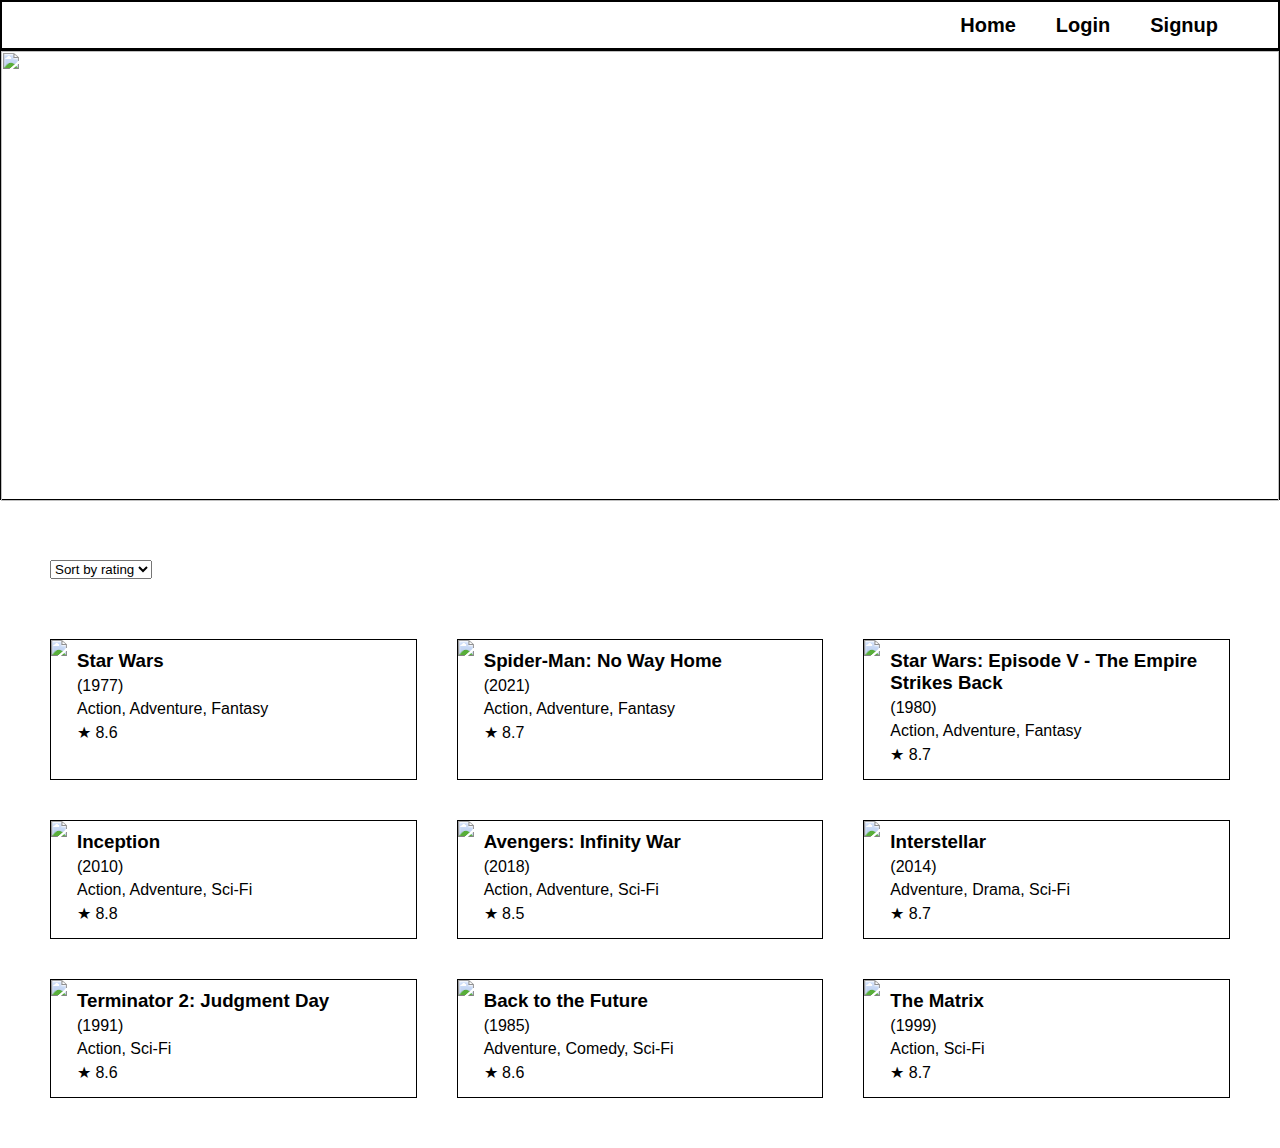
==== index.html @ c57ab17e "Initial commit" ====
<!DOCTYPE html>
<html lang="en">

    <head>
        <meta charset="UTF-8">
        <meta http-equiv="X-UA-Compatible" content="IE=edge">
        <meta name="viewport" content="width=device-width, initial-scale=1.0">
        <link rel="stylesheet" href="./styles/index.css">
        <title>Home</title>
    </head>

    <body>
        <div id="nav">
            <div><a href="./index.html">Home</a></div>
            <div><a href="./login.html">Login</a></div>
            <div><a href="./signup.html">Signup</a></div>
        </div>
        <div id="slideshow">
            <!--Show Slideshow here-->

        </div>

        <div id="sort-buttons">
            <select onchange="sortItems()" id="sorter">
                <option value="">Sort by rating</option>
                <option value="h2l" id="sort-hl">High to Low</option>
                <option value="l2h" id="sort-lh">Low to High</option>
            </select>
            <!--Add sorting here-->
        </div>
        <div id="movies">
            <!--Show list of movies here-->
        </div>
    </body>

</html>
<script src="./scripts/index.js"></script>
---- styles/index.css ----
*{
    margin: 0;
    padding: 0;
    box-sizing: border-box;
    font-family: 'Open Sans', sans-serif;
}
#nav{
    width: 100%;
    /* padding: 20px; */
    border: 2px solid;
    height: 50px;
    display: flex;
    justify-content: end;
    align-items: center;
    gap: 40px;
}
#nav>div:last-child{
    margin-right: 60px;
}
#nav>div>a{
    font-size: 20px;
    font-weight: bold;
    text-decoration: none;
    color: black;
}
#slideshow{
    border: 1px solid;
   width: 100%;
   height: 450px; 
   margin-bottom: 50px;
}
#slideshow>img{
    width: 100%;
   height: 450px; 
}
#sort-buttons{
    padding: 10px 50px;

}
#movies{
    padding: 50px;
    /* border: 1px solid; */
    display: grid;
    grid-template-columns: repeat(3, 1fr);
    gap: 40px;
}
#movies>div{
    /* width: 200px;
    height: 100px; */
    border: 1px solid;
    display: flex;
    /* justify-content: ; */
}
#mimgdiv{
    height: 100%;
    /* margin-right: 10px; */
    /* border: 1px solid red; */
}
#mimgdiv>img{
    height: 100%;
    /* border: 1px solid red; */
}
#mcondiv{
    padding: 10px;
    /* gap: 10px; */
}
#mcondiv>p, #mcondiv>h3{
    margin-bottom: 5px;
    /* gap: 10px; */
}
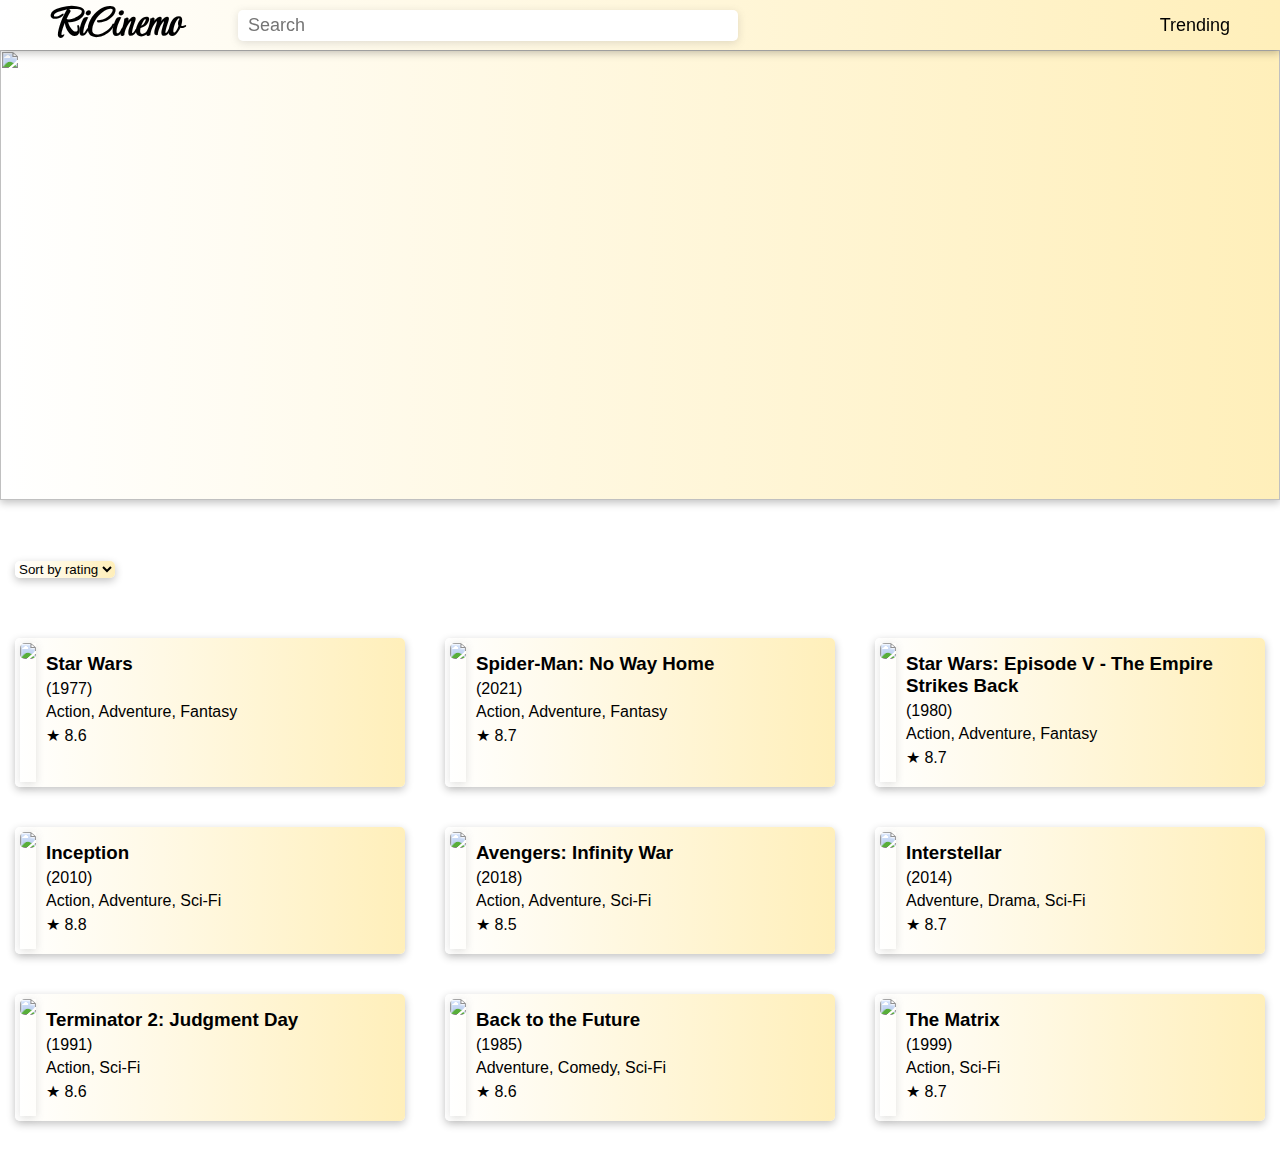
==== commit 6e4e8cb5: "update" ====
--- a/index.html
+++ b/index.html
@@ -5,33 +5,38 @@
         <meta charset="UTF-8">
         <meta http-equiv="X-UA-Compatible" content="IE=edge">
         <meta name="viewport" content="width=device-width, initial-scale=1.0">
+         <link rel="icon" type="image/x-icon" href="/assets/favicon.ico">
+        <link rel="preconnect" href="https://fonts.googleapis.com">
+        <link rel="preconnect" href="https://fonts.gstatic.com" crossorigin>
+        <link href="https://fonts.googleapis.com/css2?family=Playfair+Display:ital,wght@0,400;0,500;0,600;0,700;0,800;0,900;1,400;1,500;1,600;1,700;1,800;1,900&family=Style+Script&display=swap" rel="stylesheet">
         <link rel="stylesheet" href="./styles/index.css">
-        <title>Home</title>
+        <title>RiCinemo</title>
     </head>
 
     <body>
-        <div id="nav">
-            <div><a href="./index.html">Home</a></div>
-            <div><a href="./login.html">Login</a></div>
-            <div><a href="./signup.html">Signup</a></div>
+        <div id="navcon">
+            <div id="nav">
+                <div id="lhs">
+                    <div id="logo">
+                        <a href="./index.html">RiCinemo</a>
+                    </div>
+                    <div id="searchdiv">
+                        <input oninput="debounce(main, 1000)" type="text" id="search" placeholder="Search">
+                        <div id="searchresult">
+                            
+                        </div>
+                    </div>
+                </div>
+                <div id="rhs">
+                    <div><a href="./trending.html">Trending</a></div>
+                    <!-- <div><a href="">Login</a></div>
+                    <div><a href="">Signup</a></div> -->
+                </div>
+                
+            </div>
         </div>
-        <div id="slideshow">
-            <!--Show Slideshow here-->
-
-        </div>
-
-        <div id="sort-buttons">
-            <select onchange="sortItems()" id="sorter">
-                <option value="">Sort by rating</option>
-                <option value="h2l" id="sort-hl">High to Low</option>
-                <option value="l2h" id="sort-lh">Low to High</option>
-            </select>
-            <!--Add sorting here-->
-        </div>
-        <div id="movies">
-            <!--Show list of movies here-->
-        </div>
+        
+        <div id="con"></div>
     </body>
-
 </html>
 <script src="./scripts/index.js"></script>--- a/styles/index.css
+++ b/styles/index.css
@@ -4,67 +4,326 @@
     box-sizing: border-box;
     font-family: 'Open Sans', sans-serif;
 }
+
+#navcon{
+
+    display: flex;
+    justify-content: center;
+    margin: auto;
+    /* border: 1px solid red; */
+}
 #nav{
-    width: 100%;
-    /* padding: 20px; */
-    border: 2px solid;
+    background: #FFEFBA;  /* fallback for old browsers */
+    background: -webkit-linear-gradient(to right, #FFFFFF, #FFEFBA);  /* Chrome 10-25, Safari 5.1-6 */
+    background: linear-gradient(to right, #FFFFFF, #FFEFBA); /* W3C, IE 10+/ Edge, Firefox 16+, Chrome 26+, Opera 12+, Safari 7+ */
+    position: fixed;
+    top: 0;
+    /* left: 0; */
+    /* margin: auto; */
+    max-width: 1366px;
+    width: 100vw;
     height: 50px;
     display: flex;
+    justify-content: space-between;
+    align-items: center;
+    box-shadow: rgba(0, 0, 0, 0.24) 0px 3px 8px;
+}
+#lhs{
+    width : 60%;
+    height: 50px;
+    display: flex;
+    justify-content: space-between;
+    align-items: center;
+    /* border: 1px solid red; */
+}
+#rhs{
+    width : 40%;
+    height: 50px;
+    display: flex;
     justify-content: end;
     align-items: center;
     gap: 40px;
-}
-#nav>div:last-child{
-    margin-right: 60px;
-}
-#nav>div>a{
+    margin-right: 50px;
+    /* border: 1px solid red; */
+}
+#rhs>div{
+    height: 100%;
+    display: flex;
+    align-items: center;
+    
+}
+#rhs>div>a:hover{
+    border-bottom: 2px solid;
+}
+#rhs>div>a{
+    padding: 5px 0;
+    font-size: 18px;
+    text-decoration: none;
+    color: black;
+    
+}
+#logo{
+    width : 60%;
+    width: 20%;
+    margin-left:50px;
+    display: flex;
+    justify-content: left;
+    align-items: center;
+}
+#logo>a{
+    font-family: 'Style Script', "cursive";
+    font-style: italic;
+    font-size: 40px;
+    font-weight: 600;
+    text-decoration: none;
+    color:black;
+}
+#searchdiv{
+    width: 500px;
+    display: flex;
+    /* flex-direction: column; */
+    align-items: center;
+    position: relative;
+}
+#search{
+    font-size: 18px;
+    padding: 5px 10px;
+    width: 100%;
+    border-radius: 5px;
+    border: none;
+    border-top-style: hidden;
+    border-right-style: hidden;
+    border-left-style: hidden;
+    outline: none;
+    box-shadow: rgba(99, 99, 99, 0.2) 0px 2px 8px 0px;
+    
+}
+#sloading{
+    margin: auto;
+    width: 60%;
+    display: flex;
+    justify-content: center;
+    /* width: 100%; */
+    height: 200px;
+}
+#notfound{
+    display: flex;
+    justify-content: center;
+    /* width: 100%; */
+    height: 200px;
+}
+
+#searchresult{
+    display: none;
+    position: absolute;
+    top: 28px;
+    left: 0;
+    width: 100%;
+    height: auto;
+    background-color: white;
+    border-bottom-left-radius: 5px;
+    border-bottom-right-radius: 5px;
+    /* border-top: 1px solid #ccc; */
+    box-shadow: rgba(99, 99, 99, 0.2) 0px 2px 8px 0px;
+}
+#scard{
+ 
+    display: flex;
+    align-items: center;
+    width: 100%;
+    height: 120px;
+    border-bottom: 1px solid #ccc;
+    box-shadow: rgba(99, 99, 99, 0.2) 0px 2px 8px 0px;
+}
+#scard:hover{
+   cursor: pointer;
+   background: #FFEFBA;  /* fallback for old browsers */
+   background: -webkit-linear-gradient(to right, #FFFFFF, #FFEFBA);  /* Chrome 10-25, Safari 5.1-6 */
+   background: linear-gradient(to right, #FFFFFF, #FFEFBA); /* W3C, IE 10+/ Edge, Firefox 16+, Chrome 26+, Opera 12+, Safari 7+ */
+   
+}
+#simgd{
+    padding: 5px;
+    width: 20%;
+    height: 100%;
+    /* border: 1px solid blue; */
+}
+#simgd>img{
+    width: 100%;
+    height: 100%;
+    border-radius: 5px;
+    box-shadow: rgba(0, 0, 0, 0.24) 0px 3px 8px;
+}
+#scondiv{
+    
+    padding-left: 5px;
+    width: 75%;
+    height: 100%;
+    /* border: 1px solid blue; */
+}
+#scondiv>h4{
+    font-weight: 500;
+    padding: 6px 0;
+}
+#scondiv>p{
+    padding: 4px 0;
+    font-size: 14px;
+    font-weight: 500;
+}
+#searchresult>li{
+    list-style: none;
+    padding: 10px;
+    display: flex;
+    align-items: center;
+}
+
+#searchresult>li>a {
+    text-decoration: none;
+    color: black;
+    display: block;
+    padding: 5px 0;
+    width: 100%;
+}
+#logo>div>a{
     font-size: 20px;
     font-weight: bold;
     text-decoration: none;
     color: black;
 }
 #slideshow{
-    border: 1px solid;
-   width: 100%;
-   height: 450px; 
-   margin-bottom: 50px;
+    background: #FFEFBA;  /* fallback for old browsers */
+    background: -webkit-linear-gradient(to right, #FFFFFF, #FFEFBA);  /* Chrome 10-25, Safari 5.1-6 */
+    background: linear-gradient(to right, #FFFFFF, #FFEFBA); /* W3C, IE 10+/ Edge, Firefox 16+, Chrome 26+, Opera 12+, Safari 7+ */
+    
+    margin: 50px auto 0;
+    max-width: 1366px;
+    /* border: 1px solid; */
+    box-shadow: rgba(0, 0, 0, 0.24) 0px 3px 8px;
+/* width: 100%; */
+    height: 450px; 
+    margin-bottom: 50px;
 }
 #slideshow>img{
     width: 100%;
-   height: 450px; 
-}
-#sort-buttons{
-    padding: 10px 50px;
-
+    height: 100%; 
+}
+#sort-buttonsdiv{
+    max-width: 1366px;
+    padding: 10px 15px;
+    margin: auto;
+}
+#sorter{
+
+    background: #FFEFBA;  /* fallback for old browsers */
+    background: -webkit-linear-gradient(to right, #FFFFFF, #FFEFBA);  /* Chrome 10-25, Safari 5.1-6 */
+    background: linear-gradient(to right, #FFFFFF, #FFEFBA); /* W3C, IE 10+/ Edge, Firefox 16+, Chrome 26+, Opera 12+, Safari 7+ */
+    border-radius: 5px;
+    box-shadow: rgba(0, 0, 0, 0.24) 0px 3px 8px;
+    outline: none;
+    border: none;
 }
 #movies{
-    padding: 50px;
+    margin: auto;
+    max-width: 1366px;
+    padding: 50px 15px;
     /* border: 1px solid; */
     display: grid;
     grid-template-columns: repeat(3, 1fr);
     gap: 40px;
 }
+#movies>div:hover{
+    background: #FFFFFF;  /* fallback for old browsers */
+    background: -webkit-linear-gradient(to right, #FFFFFF, #FFFFFF);  /* Chrome 10-25, Safari 5.1-6 */
+    background: linear-gradient(to right, #FFFFFF, #FFFFFF); /* W3C, IE 10+/ Edge, Firefox 16+, Chrome 26+, Opera 12+, Safari 7+ */
+    
+    cursor: pointer;
+}
 #movies>div{
-    /* width: 200px;
-    height: 100px; */
-    border: 1px solid;
-    display: flex;
+    background: #FFEFBA;  /* fallback for old browsers */
+    background: -webkit-linear-gradient(to right, #FFFFFF, #FFEFBA);  /* Chrome 10-25, Safari 5.1-6 */
+    background: linear-gradient(to right, #FFFFFF, #FFEFBA); /* W3C, IE 10+/ Edge, Firefox 16+, Chrome 26+, Opera 12+, Safari 7+ */
+    
+    /* border: 1px solid; */
+    padding: 5px;
+    display: flex;
+    border-radius: 5px;
+    box-shadow: rgba(0, 0, 0, 0.24) 0px 3px 8px;
+    /* border: 1px solid red;  */
     /* justify-content: ; */
 }
 #mimgdiv{
     height: 100%;
+    box-shadow: rgba(99, 99, 99, 0.2) 0px 2px 8px 0px;
     /* margin-right: 10px; */
     /* border: 1px solid red; */
 }
 #mimgdiv>img{
     height: 100%;
+    border-radius: 5px;
     /* border: 1px solid red; */
 }
 #mcondiv{
     padding: 10px;
     /* gap: 10px; */
 }
-#mcondiv>p, #mcondiv>h3{
+#mcondiv>h3{
+    padding: 0px 0px 5px;
+}
+#mcondiv>p{
+    padding: 0px 0px 5px;
+}
+/* #mcondiv>p, #mcondiv>h3{
     margin-bottom: 5px;
-    /* gap: 10px; */
+    gap: 10px;
+} */
+
+#mobox{
+    background: #FFEFBA;  /* fallback for old browsers */
+    background: -webkit-linear-gradient(to right, #FFFFFF, #FFEFBA);  /* Chrome 10-25, Safari 5.1-6 */
+    background: linear-gradient(to right, #FFFFFF, #FFEFBA); /* W3C, IE 10+/ Edge, Firefox 16+, Chrome 26+, Opera 12+, Safari 7+ */
+    
+    padding: 5px;
+    width: 600px;
+    margin: 100px auto;
+    border-radius: 5px;
+    /* border: 1px solid red; */
+    box-shadow: rgba(0, 0, 0, 0.24) 1px 1px 8px 1px;
+    display: flex;
+    gap: 20px;
+}
+#condiv>h2{
+    padding: 0 0 20px;
+    font-family: Georgia, 'Times New Roman', Times, serif;
+
+}
+#condiv>p{
+    padding: 8px 0;
+    font-family: Georgia, 'Times New Roman', Times, serif;
+}
+#mobox>#posterdiv>#poster{
+    border-radius: 5px;
+    box-shadow: rgba(0, 0, 0, 0.24) 0px 3px 8px;
+    /* border: 1px solid red */
+}
+/* #mobox>#posterdiv>#poster>img{
+    
+} */
+#poster{
+    /* padding: 5px; */
+    height: 100%;
+    /* border-radius: 5px; */
+}
+#mbox{
+    width: 300px;
+    margin: 50px auto;
+}
+#rec{
+    margin-top: 20px;
+    text-align: center;
+    background: #7F00FF;  /* fallback for old browsers */
+    background: -webkit-linear-gradient(to right, #E100FF, #7F00FF);  /* Chrome 10-25, Safari 5.1-6 */
+    background: linear-gradient(to right, #E100FF, #7F00FF); /* W3C, IE 10+/ Edge, Firefox 16+, Chrome 26+, Opera 12+, Safari 7+ */
+    border-radius: 5px;
+    color: white;
+    width: 120px;
 }